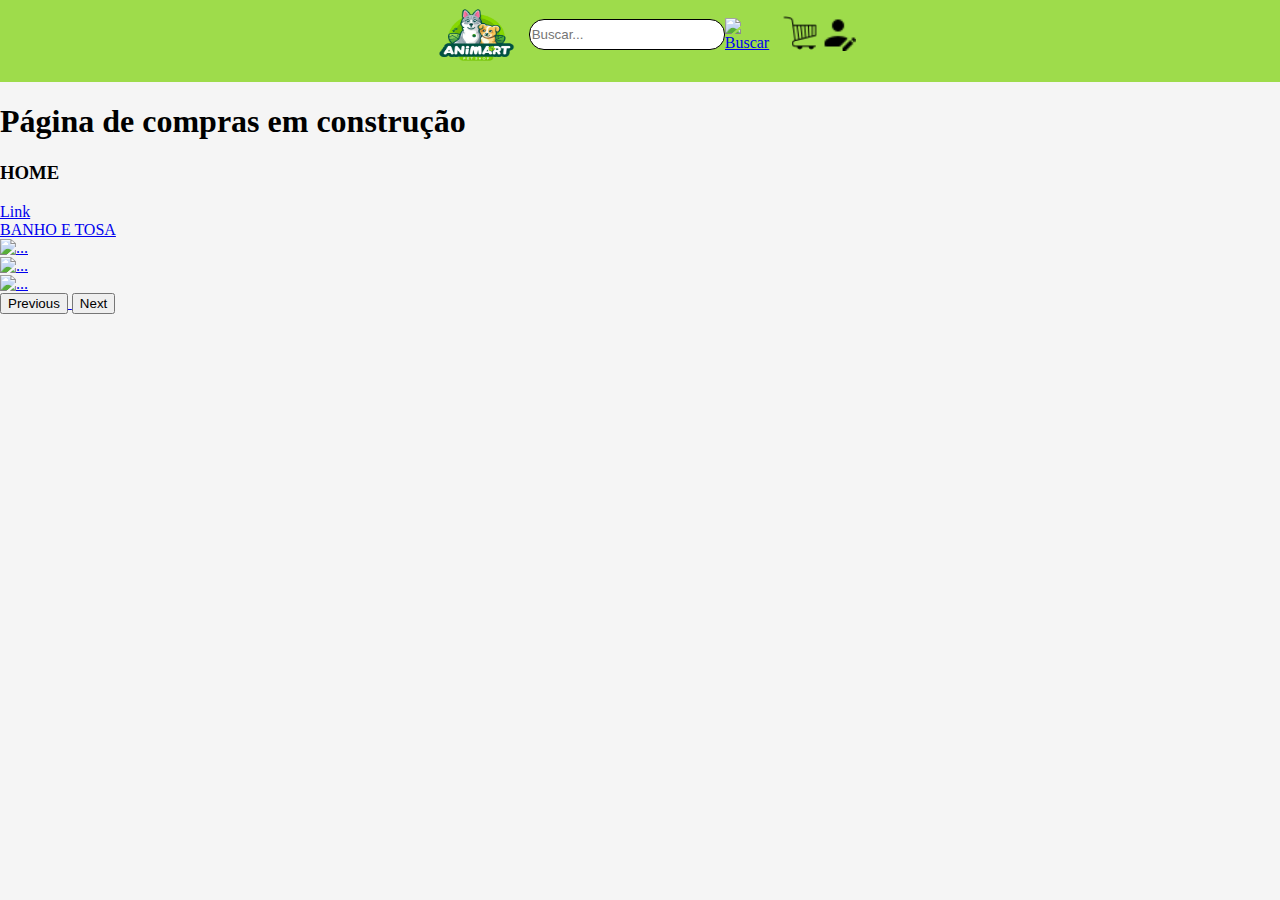
==== Projeto/BanhoTosa.html @ 5591736f "09/11/23" ====
<!DOCTYPE html>
<html lang="pt-br">

<head>
    <meta charset="UTF-8">
    <meta name="viewport" content="width=device-width, initial-scale=1.0">
    <title>AniMart - Sua Loja Online! -BANHO E TOSA- </HOME>
    </title>
    <link href="https://cdn.jsdelivr.net/npm/bootstrap@5.3.2/dist/css/bootstrap.min.css" rel="stylesheet" integrity="sha384-T3c6CoIi6uLrA9TneNEoa7RxnatzjcDSCmG1MXxSR1GAsXEV/Dwwykc2MPK8M2HN" crossorigin="anonymous">
    <link rel="stylesheet" href="style.css">
</head>

<body>

    <nav id="bar1">
        <div id="itensBar1">
        <a href=""><img id=logoBar src="img/logo.png" alt="logo"></a>
            <input id=areaBuscar type="text" id="txtBusca" placeholder="Buscar..." />
         <a href="buscar.html"><img id=IconLupa src="img/iconLupa.png" alt="Buscar"/></a>        
         <a href="buy.html"><img id="iconBuy" src="img/iconBuy.png" alt="buy"  usemap="#imageBuy-map" id="imgBuy"></a>        
         <a href="cadastro.htm"><img id="iconCadastro" src="img/IconCadastro.png" alt="Cadastro"></a> 
           
        </div>
    </nav>



    <div class="container">

      <h1>Página de compras em construção</h1>
      <H3>HOME</H3>

      
      <div class="botoes" >
        <a class="btn btn-primary" href="consultas.html" role="button">Link</a>
      
      

      
      <div class="botoes" >
        <a href="BanhoTosa.html" >BANHO E TOSA</button>
      </div>
      <div
      <br>

        <div id="carouselExample" class="carousel slide">
            <div class="carousel-inner">
              <div class="carousel-item active">
                <img src="..." class="d-block w-100" alt="...">
              </div>
              <div class="carousel-item">
                <img src="..." class="d-block w-100" alt="...">
              </div>
              <div class="carousel-item">
                <img src="..." class="d-block w-100" alt="...">
              </div>
            </div>
            <button class="carousel-control-prev" type="button" data-bs-target="#carouselExample" data-bs-slide="prev">
              <span class="carousel-control-prev-icon" aria-hidden="true"></span>
              <span class="visually-hidden">Previous</span>
            </button>
            <button class="carousel-control-next" type="button" data-bs-target="#carouselExample" data-bs-slide="next">
              <span class="carousel-control-next-icon" aria-hidden="true"></span>
              <span class="visually-hidden">Next</span>
            </button>
          </div>


          
    <nav id="bar2">
      <div class="menu">
          <a href="cachorro.html" class="linkmenu">CACHORRO </a>
          <a href="gato.html" class="linkmenu">GATOS</a>
          <a href="ave.html" class="linkmenu">AVE</a>
          <a href="peixe.html" class="linkmenu">PEIXE</a>
          <a href="outros.html" class="linkmenu">OUTROS ANIMAIS</a>
      </div>
  </nav>



    </div>


   

</body>

<script src="https://cdn.jsdelivr.net/npm/bootstrap@5.3.2/dist/js/bootstrap.bundle.min.js" integrity="sha384-C6RzsynM9kWDrMNeT87bh95OGNyZPhcTNXj1NW7RuBCsyN/o0jlpcV8Qyq46cDfL" crossorigin="anonymous"></script>
</html>
---- Projeto/style.css ----
body{
   background-color: whitesmoke;
   margin: 0px;
   padding: 0px;
}

#bar1{
    display: flex;
    justify-content:center;
    background-color: #9EDC4B;
    width: 100%;    
   margin-top: -08px;
   height: 10vh;
}

#itensBar1{
    margin-top: 20px;
    display: flex;
    align-items: center;  
    height: 5vh;    

}


#logoBar{ 
   
    padding-left: 5%;
    margin-top: 5px;
    height: 8vh;  
    width: 90px;

}
#areaBuscar{      
    margin-left: 3%;
        background-color:white;
        border:solid 1px;
        border-radius:15px;
        width:200px;
        height: 3vh;
      }  

#IconLupa{
    
 
    height: 5vh;
}

#iconBuy{    
  
    height: 4vh;
}

#iconCadastro{    
    margin-left: 5%;
   
    height: 4vh;;
}



#bar2{
    background-color: #9EDC4B;
    width: 100%;
    height: 05vh;          
    display: none;
}

.h1{
    margin-top: 90%;
}





#botao1{
  background-color: #9EDC4B;
  width: 25%;
  height: 40px;
  border-radius: 10%;
  border: none;
  font-family: Arial, Helvetica, sans-serif;
  font-size: 140%;
  }

  #botao2{
  background-color: #9EDC4B;
  width: 25%;
  height: 40px;
  border-radius: 10%;
  border: none;
  font-family: Arial, Helvetica, sans-serif;
  font-size: 140%;
  margin-left: 5%;
    }

    #contBotao{
        display: flex;       
        margin-top: 2%;
       
       
    }

    #colBotao{
        margin-left: 30%;       
        width: 100%;                  
    }

    #banner1{
       width: 100%;
        height: 300px;
    }

    
  #botao3{
    background-color: #9EDC4B;
    width: 100%;
    height: 80px;
    border-radius: 10%;
    border: none;
    font-family: Arial, Helvetica, sans-serif;
    font-size: 140%;
    margin-left: 5%;
      }

    .line{
        width: 100%;
        height: 2px;
        background-color: black;
    }

    #contBotao3{
        margin-top: 2%;
    }
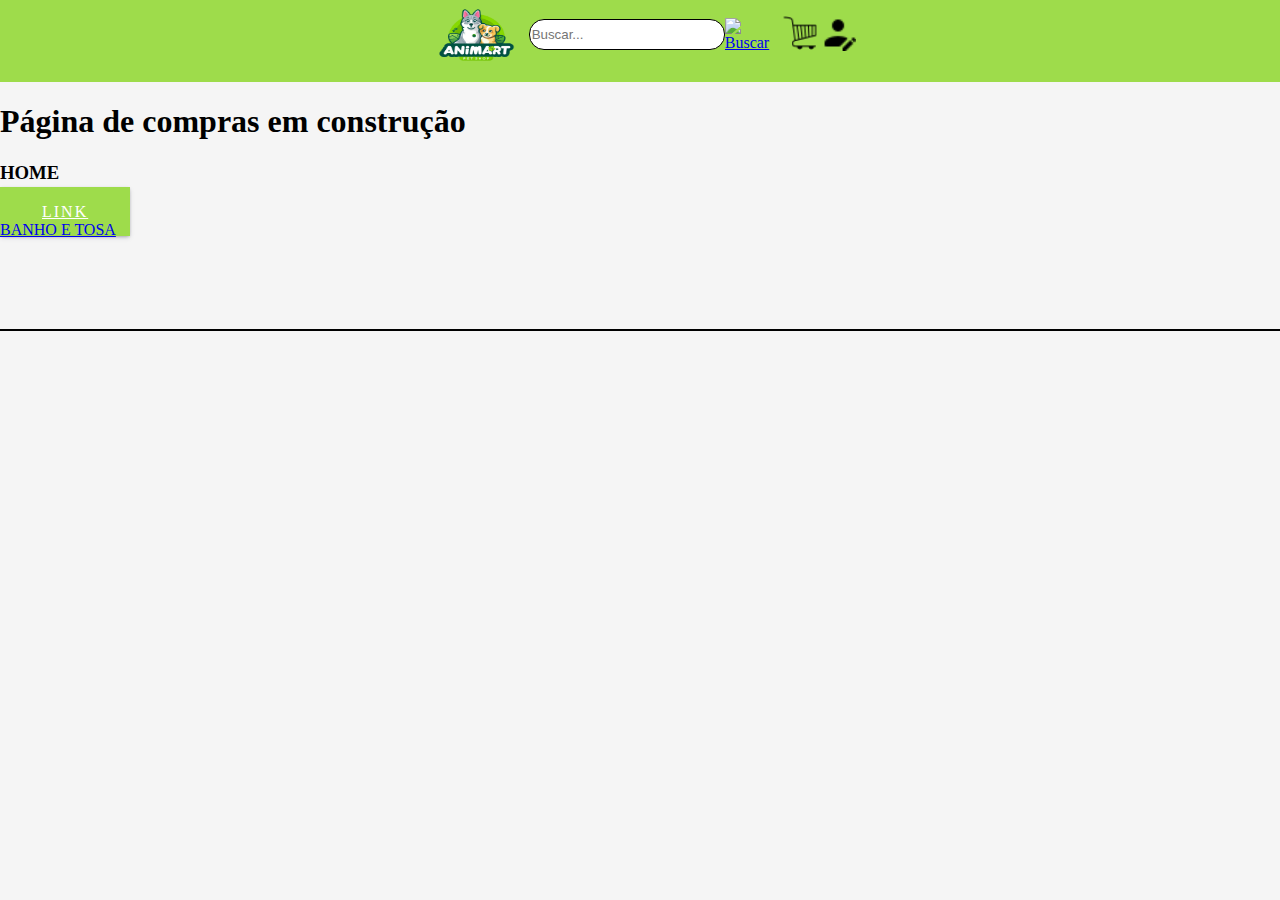
==== commit 40b437c1: "13/11/23" ====
--- a/Projeto/BanhoTosa.html
+++ b/Projeto/BanhoTosa.html
@@ -18,7 +18,7 @@
             <input id=areaBuscar type="text" id="txtBusca" placeholder="Buscar..." />
          <a href="buscar.html"><img id=IconLupa src="img/iconLupa.png" alt="Buscar"/></a>        
          <a href="buy.html"><img id="iconBuy" src="img/iconBuy.png" alt="buy"  usemap="#imageBuy-map" id="imgBuy"></a>        
-         <a href="cadastro.htm"><img id="iconCadastro" src="img/IconCadastro.png" alt="Cadastro"></a> 
+         <a href="cadastro.html"><img id="iconCadastro" src="img/IconCadastro.png" alt="Cadastro"></a> 
            
         </div>
     </nav>
@@ -39,47 +39,13 @@
       
       <div class="botoes" >
         <a href="BanhoTosa.html" >BANHO E TOSA</button>
-      </div>
-      <div
-      <br>
+      </div>         
+      
+    </div>
 
-        <div id="carouselExample" class="carousel slide">
-            <div class="carousel-inner">
-              <div class="carousel-item active">
-                <img src="..." class="d-block w-100" alt="...">
-              </div>
-              <div class="carousel-item">
-                <img src="..." class="d-block w-100" alt="...">
-              </div>
-              <div class="carousel-item">
-                <img src="..." class="d-block w-100" alt="...">
-              </div>
-            </div>
-            <button class="carousel-control-prev" type="button" data-bs-target="#carouselExample" data-bs-slide="prev">
-              <span class="carousel-control-prev-icon" aria-hidden="true"></span>
-              <span class="visually-hidden">Previous</span>
-            </button>
-            <button class="carousel-control-next" type="button" data-bs-target="#carouselExample" data-bs-slide="next">
-              <span class="carousel-control-next-icon" aria-hidden="true"></span>
-              <span class="visually-hidden">Next</span>
-            </button>
-          </div>
-
-
-          
-    <nav id="bar2">
-      <div class="menu">
-          <a href="cachorro.html" class="linkmenu">CACHORRO </a>
-          <a href="gato.html" class="linkmenu">GATOS</a>
-          <a href="ave.html" class="linkmenu">AVE</a>
-          <a href="peixe.html" class="linkmenu">PEIXE</a>
-          <a href="outros.html" class="linkmenu">OUTROS ANIMAIS</a>
-      </div>
-  </nav>
-
-
-
-    </div>
+    <br><br><br><br><br>
+    <div class="line"></div><br><br>
+  </div>
 
 
    
--- a/Projeto/style.css
+++ b/Projeto/style.css
@@ -1,71 +1,68 @@
-body{
-   background-color: whitesmoke;
-   margin: 0px;
-   padding: 0px;
-}
-
-#bar1{
-    display: flex;
-    justify-content:center;
-    background-color: #9EDC4B;
-    width: 100%;    
-   margin-top: -08px;
-   height: 10vh;
-}
-
-#itensBar1{
+body {
+    background-color: whitesmoke;
+    margin: 0px;
+    padding: 0px;
+}
+
+#bar1 {
+    display: flex;
+    justify-content: center;
+    background-color: #9EDC4B;
+    width: 100%;
+    margin-top: -08px;
+    height: 10vh;
+}
+
+#itensBar1 {
     margin-top: 20px;
     display: flex;
-    align-items: center;  
-    height: 5vh;    
-
-}
-
-
-#logoBar{ 
-   
+    align-items: center;
+    height: 5vh;
+
+}
+
+
+#logoBar {
+
     padding-left: 5%;
     margin-top: 5px;
-    height: 8vh;  
+    height: 8vh;
     width: 90px;
 
 }
-#areaBuscar{      
+
+#areaBuscar {
     margin-left: 3%;
-        background-color:white;
-        border:solid 1px;
-        border-radius:15px;
-        width:200px;
-        height: 3vh;
-      }  
-
-#IconLupa{
-    
- 
+    background-color: white;
+    border: solid 1px;
+    border-radius: 15px;
+    width: 200px;
+    height: 3vh;
+}
+
+#IconLupa {
+
+
     height: 5vh;
 }
 
-#iconBuy{    
-  
+#iconBuy {
+
     height: 4vh;
 }
 
-#iconCadastro{    
+#iconCadastro {
     margin-left: 5%;
-   
-    height: 4vh;;
-}
-
-
-
-#bar2{
-    background-color: #9EDC4B;
-    width: 100%;
-    height: 05vh;          
-    display: none;
-}
-
-.h1{
+
+    height: 4vh;
+    ;
+}
+
+
+
+
+
+.h1 {
     margin-top: 90%;
 }
 
@@ -73,46 +70,46 @@
 
 
 
-#botao1{
-  background-color: #9EDC4B;
-  width: 25%;
-  height: 40px;
-  border-radius: 10%;
-  border: none;
-  font-family: Arial, Helvetica, sans-serif;
-  font-size: 140%;
-  }
-
-  #botao2{
-  background-color: #9EDC4B;
-  width: 25%;
-  height: 40px;
-  border-radius: 10%;
-  border: none;
-  font-family: Arial, Helvetica, sans-serif;
-  font-size: 140%;
-  margin-left: 5%;
-    }
-
-    #contBotao{
-        display: flex;       
-        margin-top: 2%;
-       
-       
-    }
-
-    #colBotao{
-        margin-left: 30%;       
-        width: 100%;                  
-    }
-
-    #banner1{
-       width: 100%;
-        height: 300px;
-    }
-
-    
-  #botao3{
+#botao1 {
+    background-color: #9EDC4B;
+    width: 25%;
+    height: 40px;
+    border-radius: 10%;
+    border: none;
+    font-family: Arial, Helvetica, sans-serif;
+    font-size: 140%;
+}
+
+#botao2 {
+    background-color: #9EDC4B;
+    width: 25%;
+    height: 40px;
+    border-radius: 10%;
+    border: none;
+    font-family: Arial, Helvetica, sans-serif;
+    font-size: 140%;
+    margin-left: 5%;
+}
+
+#contBotao {
+    display: flex;
+    margin-top: 2%;
+
+
+}
+
+#colBotao {
+    margin-left: 30%;
+    width: 100%;
+}
+
+#banner1 {
+    width: 100%;
+    height: 300px;
+}
+
+
+#botao3 {
     background-color: #9EDC4B;
     width: 100%;
     height: 80px;
@@ -121,20 +118,269 @@
     font-family: Arial, Helvetica, sans-serif;
     font-size: 140%;
     margin-left: 5%;
-      }
-
-    .line{
-        width: 100%;
-        height: 2px;
-        background-color: black;
-    }
-
-    #contBotao3{
-        margin-top: 2%;
-    }
-
-
- 
-
-
-
+}
+
+.line {
+    width: 100%;
+    height: 2px;
+    background-color: black;
+}
+
+#contBotao3 {
+    margin-top: 2%;
+}
+
+.card {
+    margin-left: 15%;
+    display: inline-block;
+}
+
+
+/** css  botões "Nossos serviços **/
+.btn {
+    background-color: #9EDC4B;
+    padding: 14px 40px;
+    color: #fff;
+    text-transform: uppercase;
+    letter-spacing: 2px;
+    cursor: pointer;
+    border: 2px dashed #9EDC4B;
+    box-shadow: rgba(50, 50, 93, 0.25) 0px 2px 5px -1px, rgba(0, 0, 0, 0.3) 0px 1px 3px -1px;
+    transition: .4s;
+    width: 100%;
+}
+
+.btn span:last-child {
+    display: none;
+}
+
+.btn:hover {
+    transition: .4s;
+    border: 2px dashed #9EDC4B;
+    background-color: #fff;
+    color: #9EDC4B;
+}
+
+.btn:active {
+    background-color: #9EDC4B;
+}
+footer{
+    background-color: #9EDC4B;
+    width: 100%;
+    height: 40vh;
+    text-align: center;
+    align-items: center;
+}
+
+footer #imgF{
+    height: 250px;    
+}
+
+
+
+/** ----------------------------------------------------------------------------------------**/
+/** css cadastro e login **/
+.wrapper {
+    --input-focus: #9EDC4B;
+    --font-color: #323232;
+    --font-color-sub: #323232;
+    --bg-color: #fff;
+    --bg-color-alt: #9EDC4B;
+    --main-color: #323232;
+
+       display: flex; 
+       flex-direction: column; 
+       align-items: center; 
+       margin-top: 20%;
+      
+  }
+  /* switch card */
+  .switch {
+    transform: translateY(-200px);
+    position: relative;
+    display: flex;
+    flex-direction: column;
+    justify-content: center;
+    align-items: center;
+    gap: 30px;
+    width: 50px;
+    height: 20px;
+  }
+  
+  .card-side::before {
+    position: absolute;
+    content: 'Log in';
+    left: -70px;
+    top: 0;
+    width: 100px;
+    text-decoration: underline;
+    color: var(--font-color);
+    font-weight: 600;
+  }
+  
+  .card-side::after {
+    position: absolute;
+    content: 'Sign up';
+    left: 70px;
+    top: 0;
+    width: 100px;
+    text-decoration: none;
+    color: var(--font-color);
+    font-weight: 600;
+  }
+  
+  .toggle {
+    opacity: 0;
+    width: 0;
+    height: 0;
+  }
+  
+  .slider {
+    box-sizing: border-box;
+    border-radius: 5px;
+    border: 2px solid var(--main-color);
+    box-shadow: 4px 4px var(--main-color);
+    position: absolute;
+    cursor: pointer;
+    top: 0;
+    left: 0;
+    right: 0;
+    bottom: 0;
+    background-color: var(--bg-colorcolor);
+    transition: 0.3s;
+  }
+  
+  .slider:before {
+    box-sizing: border-box;
+    position: absolute;
+    content: "";
+    height: 20px;
+    width: 20px;
+    border: 2px solid var(--main-color);
+    border-radius: 5px;
+    left: -2px;
+    bottom: 2px;
+    background-color: var(--bg-color);
+    box-shadow: 0 3px 0 var(--main-color);
+    transition: 0.3s;
+  }
+  
+  .toggle:checked + .slider {
+    background-color: var(--input-focus);
+  }
+  
+  .toggle:checked + .slider:before {
+    transform: translateX(30px);
+  }
+  
+  .toggle:checked ~ .card-side:before {
+    text-decoration: none;
+  }
+  
+  .toggle:checked ~ .card-side:after {
+    text-decoration: underline;
+  }
+  
+  /* css card */ 
+  
+  .flip-card__inner {
+    width: 300px;
+    height: 350px;
+    position: relative;
+    background-color: transparent;
+    perspective: 1000px;
+      /* width: 100%;
+      height: 100%; */
+    text-align: center;
+    transition: transform 0.8s;
+    transform-style: preserve-3d;
+  }
+  
+  .toggle:checked ~ .flip-card__inner {
+    transform: rotateY(180deg);
+  }
+  
+  .toggle:checked ~ .flip-card__front {
+    box-shadow: none;
+  }
+  
+  
+  .flip-card__front, .flip-card__back {
+    padding: 20px;
+    position: absolute;
+    display: flex;
+    flex-direction: column;
+    justify-content: center;
+    -webkit-backface-visibility: hidden;
+    backface-visibility: hidden;
+    background: #9EDC4B; /** Back Ground do card **/
+    gap: 20px;
+    border-radius: 5px;
+    border: 2px solid var(--main-color);
+    box-shadow: 4px 4px var(--main-color);
+    
+    
+  }
+  
+  .flip-card__back {
+    width: 100%;
+    transform: rotateY(180deg);
+  }
+  
+  .flip-card__form {
+    display: flex;
+    flex-direction: column;
+    align-items: center;
+    gap: 20px;
+  }
+  
+  .title {
+    margin: 20px 0 20px 0;
+    font-size: 25px;
+    font-weight: 900;
+    text-align: center;
+    color: var(--main-color);
+  }
+  
+  .flip-card__input {
+    width: 250px;
+    height: 40px;
+    border-radius: 5px;
+    border: 2px solid var(--main-color);
+    background-color: var(--bg-color);
+    box-shadow: 4px 4px var(--main-color);
+    font-size: 15px;
+    font-weight: 600;
+    color: var(--font-color);
+    padding: 5px 10px;
+    outline: none;
+  }
+  
+  .flip-card__input::placeholder {
+    color: var(--font-color-sub);
+    opacity: 0.8;
+  }
+  
+  .flip-card__input:focus {
+    border: 2px solid var(--input-focus);
+  }
+  
+  .flip-card__btn:active, .button-confirm:active {
+    box-shadow: 0px 0px var(--main-color);
+    transform: translate(3px, 3px);
+  }
+  
+  .flip-card__btn {
+    margin: 20px 0 20px 0;
+    width: 120px;
+    height: 40px;
+    border-radius: 5px;
+    border: 2px solid var(--main-color);
+    background-color: var(--bg-color);
+    box-shadow: 4px 4px var(--main-color);
+    font-size: 17px;
+    font-weight: 600;
+    color: var(--font-color);
+    cursor: pointer;
+  } 
+
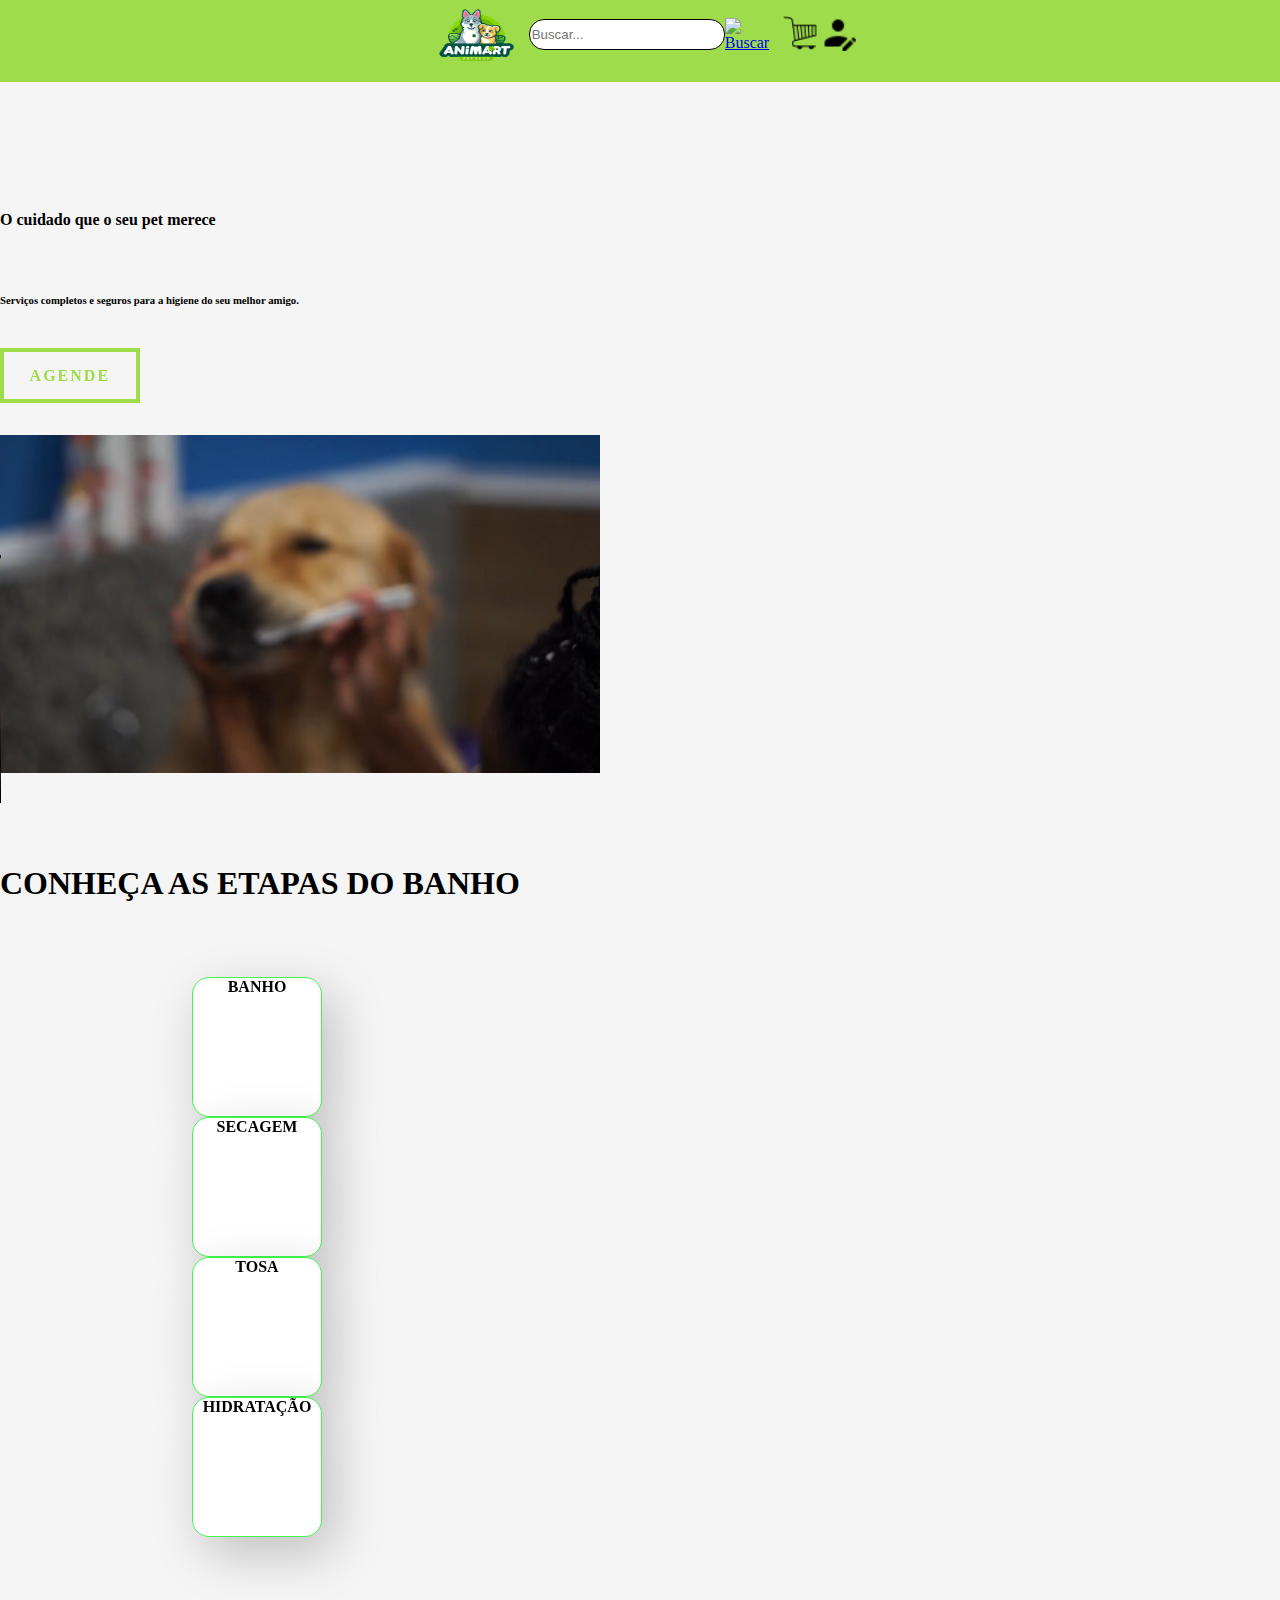
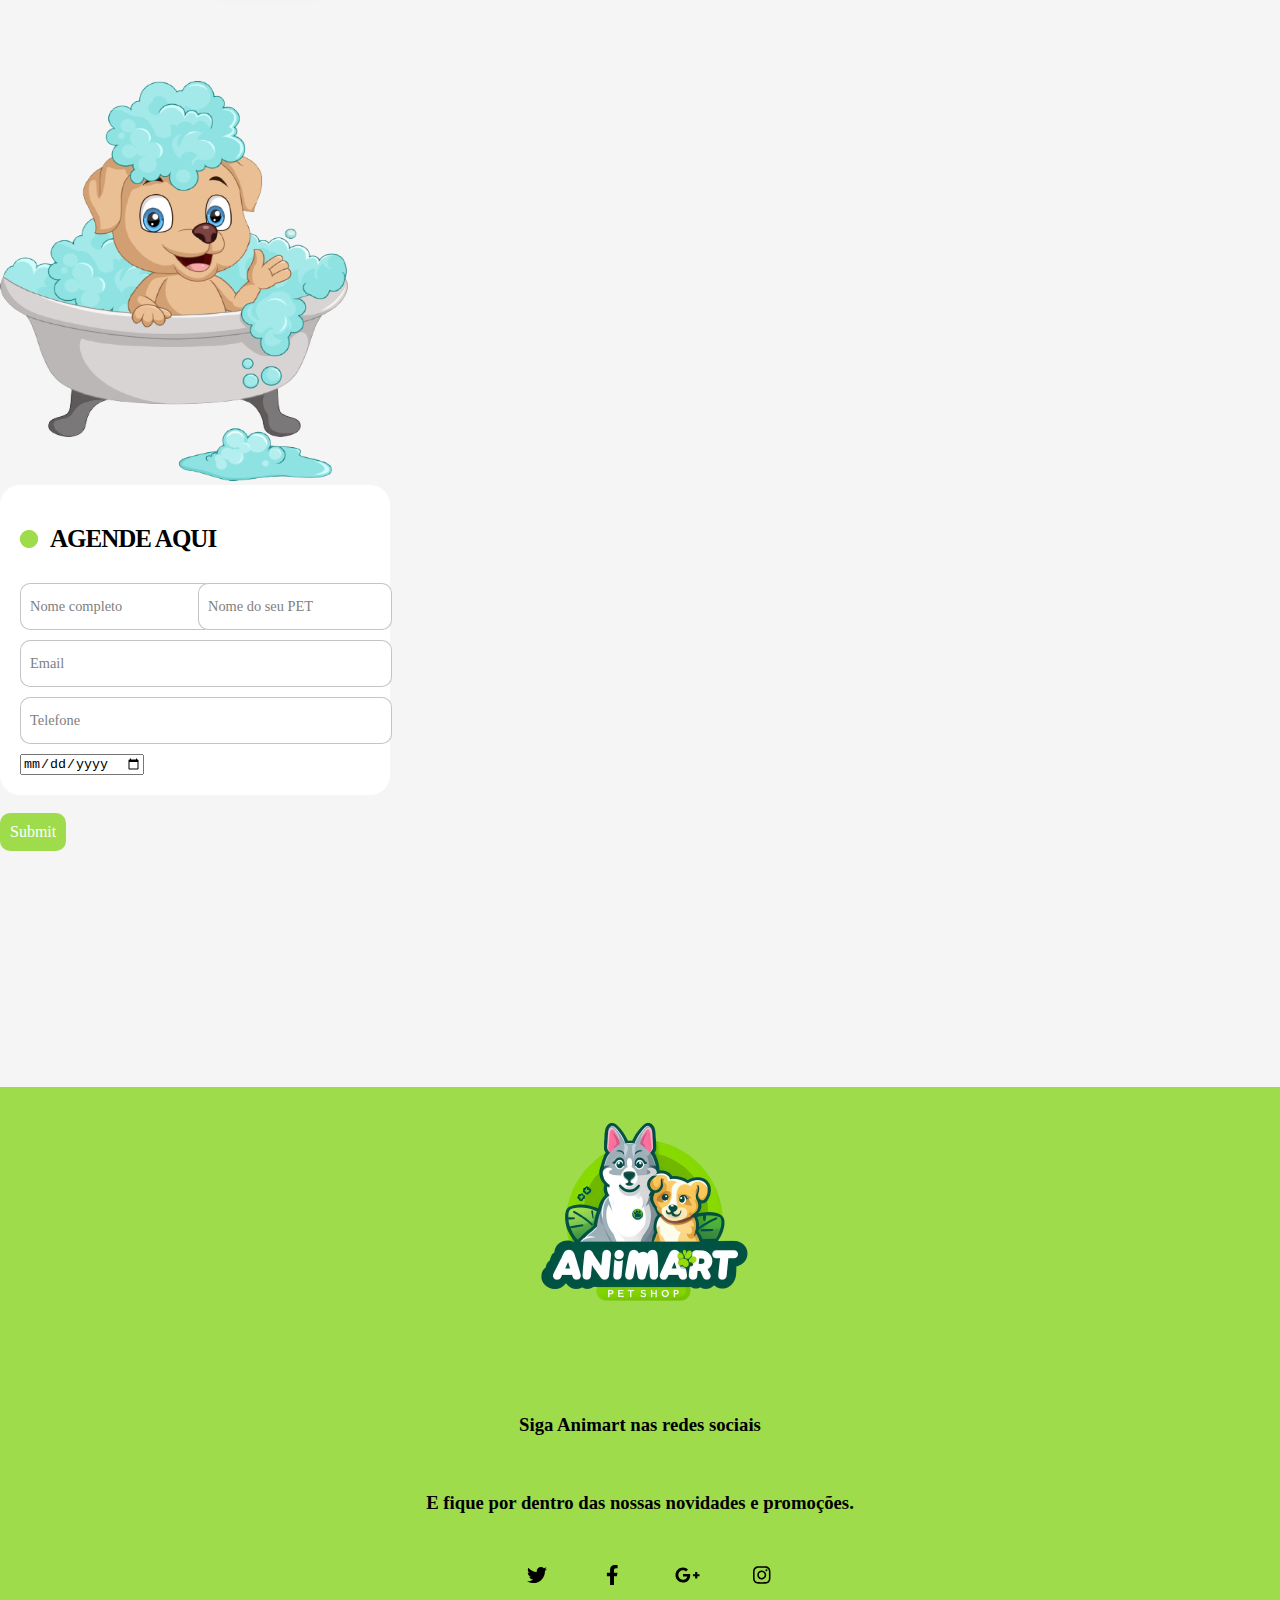
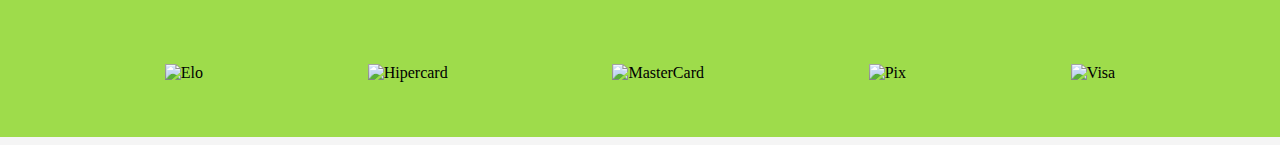
==== commit 4e031495: "05/12/23" ====
--- a/Projeto/BanhoTosa.html
+++ b/Projeto/BanhoTosa.html
@@ -2,55 +2,191 @@
 <html lang="pt-br">
 
 <head>
-    <meta charset="UTF-8">
-    <meta name="viewport" content="width=device-width, initial-scale=1.0">
-    <title>AniMart - Sua Loja Online! -BANHO E TOSA- </HOME>
-    </title>
-    <link href="https://cdn.jsdelivr.net/npm/bootstrap@5.3.2/dist/css/bootstrap.min.css" rel="stylesheet" integrity="sha384-T3c6CoIi6uLrA9TneNEoa7RxnatzjcDSCmG1MXxSR1GAsXEV/Dwwykc2MPK8M2HN" crossorigin="anonymous">
-    <link rel="stylesheet" href="style.css">
+  <meta charset="UTF-8">
+  <meta name="viewport" content="width=device-width, initial-scale=1.0">
+  <title>AniMart - Sua Loja Online! -BANHO E TOSA- </HOME>
+  </title>
+  <link href="https://cdn.jsdelivr.net/npm/bootstrap@5.3.2/dist/css/bootstrap.min.css" rel="stylesheet"
+    integrity="sha384-T3c6CoIi6uLrA9TneNEoa7RxnatzjcDSCmG1MXxSR1GAsXEV/Dwwykc2MPK8M2HN" crossorigin="anonymous">
+  <link rel="stylesheet" href="styleBanho.css">
+  <link rel="stylesheet" href="style.css">
 </head>
 
 <body>
 
-    <nav id="bar1">
-        <div id="itensBar1">
-        <a href=""><img id=logoBar src="img/logo.png" alt="logo"></a>
-            <input id=areaBuscar type="text" id="txtBusca" placeholder="Buscar..." />
-         <a href="buscar.html"><img id=IconLupa src="img/iconLupa.png" alt="Buscar"/></a>        
-         <a href="buy.html"><img id="iconBuy" src="img/iconBuy.png" alt="buy"  usemap="#imageBuy-map" id="imgBuy"></a>        
-         <a href="cadastro.html"><img id="iconCadastro" src="img/IconCadastro.png" alt="Cadastro"></a> 
-           
+  <nav id="bar1">
+    <div id="itensBar1">
+      <a href=""><img id="logoBar" src="img/logo.png" alt="logo" /></a>
+      <input id="areaBuscar" type="text" id="txtBusca" placeholder="Buscar..." />
+      <a href="buscar.html"><img id="IconLupa" src="img/iconLupa.png" alt="Buscar" /></a>
+      <a href="buy.html"><img id="iconBuy" src="img/iconBuy.png" alt="buy" usemap="#imageBuy-map" id="imgBuy" /></a>
+      <a href="cadastro.html"><img id="iconCadastro" src="img/IconCadastro.png" alt="Cadastro" /></a>
+    </div>
+  </nav>
+
+
+  <br><br><br><br><br>
+  <div class="container">
+    <div class="row">
+      <div class="col-4">
+        <img src="img/Petz _ Banho e Tosa.html" alt="">
+        <br>
+        <h4>O cuidado que o seu pet merece</h4><br>
+        <h6>Serviços completos e seguros para a higiene do seu melhor amigo.</h6>
+        <br>
+        <button class="c-button c-button--gooey"> AGENDE
+          <div class="c-button__blobs">
+            <div></div>
+            <div></div>
+            <div></div>
+          </div>
+        </button>
+        <svg xmlns="http://www.w3.org/2000/svg" version="1.1" style="display: block; height: 0; width: 0;">
+          <defs>
+            <filter id="goo">
+              <feGaussianBlur in="SourceGraphic" stdDeviation="10" result="blur"></feGaussianBlur>
+              <feColorMatrix in="blur" mode="matrix" values="1 0 0 0 0  0 1 0 0 0  0 0 1 0 0  0 0 0 18 -7" result="goo">
+              </feColorMatrix>
+              <feBlend in="SourceGraphic" in2="goo"></feBlend>
+            </filter>
+          </defs>
+        </svg>
+      </div>
+      <div class="col-2"></div>
+
+      <div class="col-4">
+        <video autoplay loop width="600" height="400" controls>
+          <source
+            src="video/Vídeo onde mostra o cachorro da raça labrador utilizando o serviço banho e tosa da petz.mp4"
+            type="video/mp4">
+        </video>
+      </div>
+    </div>
+    <br><br>
+
+    <h1>CONHEÇA AS ETAPAS DO BANHO</h1>
+
+    <br><br><br>
+    <div class="row">
+      <div class="col-3">
+        <div class="card">
+          BANHO
         </div>
-    </nav>
+      </div>
+      <div class="col-3">
+        <div class="card">
+          SECAGEM
+        </div>
+      </div>
+      <div class="col-3">
+        <div class="card">
+          TOSA
+        </div>
+      </div>
+      <div class="col-3">
+        <div class="card">
+          HIDRATAÇÃO
+        </div>
+      </div>
+    </div>
+  </div>
+  <br><br><br><br><br><br><br><br>
+
+
+  <div class="container">
+    <div class="row">
+      <div class="col-4"><img
+          src="img/9780759-bonito-cachorro-desenho-tomando-banho-gratis-vetor-PhotoRoom.png-PhotoRoom-removebg-preview.png"
+          alt="" width="350" height="400"></div>
+
+      <div class="col-4"></div>
+      <div class="col-4">
+        <form class="form">
+          <p class="title">AGENDE AQUI </p>
+
+          <div class="flex">
+            <label>
+              <input required="" placeholder="" type="text" class="input">
+              <span>Nome completo</span>
+            </label>
+
+            <label>
+              <input required="" placeholder="" type="text" class="input">
+              <span>Nome do seu PET</span>
+            </label>
+          </div>
+
+          <label>
+            <input required="" placeholder="" type="email" class="input">
+            <span>Email</span>
+          </label>
+
+          <label>
+            <input required="" placeholder="" type="password" class="input">
+            <span>Telefone</span>
+          </label>
+          <div class="flex flex-col items-center justify-center h-screen">
+            <div class="w-full max-w-md bg-white rounded-lg shadow-md p-6">
+              <form class="flex flex-col">
+
+                <input class="bg-gray-100 text-gray-900 border-0 rounded-md p-2" id="age" type="date">
+
+              </form>
+            </div>
+          </div>
+          <br>
+          <button class="submit">Submit</button>
+
+        </form>
+      </div>
+    </div>
+  </div>
+  <br><br><br><br><br><br>
+  <footer>
+    <div class="img"><img src="img/logo.png" id="imgF" alt="Logo" /></div>
+    <br /><br /><br />
+    <div class="global">
+      <h3>Siga Animart nas redes sociais</h3>
+      <br />
+      <h3>E fique por dentro das nossas novidades e promoções.</h3>
+      <br />
+      <div class="socials-container" id="midias">
+        <a href="#" class="social twitter">
+          <svg height="1em" viewBox="0 0 512 512">
+            <path
+              d="M459.37 151.716c.325 4.548.325 9.097.325 13.645 0 138.72-105.583 298.558-298.558 298.558-59.452 0-114.68-17.219-161.137-47.106 8.447.974 16.568 1.299 25.34 1.299 49.055 0 94.213-16.568 130.274-44.832-46.132-.975-84.792-31.188-98.112-72.772 6.498.974 12.995 1.624 19.818 1.624 9.421 0 18.843-1.3 27.614-3.573-48.081-9.747-84.143-51.98-84.143-102.985v-1.299c13.969 7.797 30.214 12.67 47.431 13.319-28.264-18.843-46.781-51.005-46.781-87.391 0-19.492 5.197-37.36 14.294-52.954 51.655 63.675 129.3 105.258 216.365 109.807-1.624-7.797-2.599-15.918-2.599-24.04 0-57.828 46.782-104.934 104.934-104.934 30.213 0 57.502 12.67 76.67 33.137 23.715-4.548 46.456-13.32 66.599-25.34-7.798 24.366-24.366 44.833-46.132 57.827 21.117-2.273 41.584-8.122 60.426-16.243-14.292 20.791-32.161 39.308-52.628 54.253z">
+            </path>
+          </svg></a>
+        <a href="#" class="social facebook"><svg height="1em" viewBox="0 0 320 512">
+            <path
+              d="M279.14 288l14.22-92.66h-88.91v-60.13c0-25.35 12.42-50.06 52.24-50.06h40.42V6.26S260.43 0 225.36 0c-73.22 0-121.08 44.38-121.08 124.72v70.62H22.89V288h81.39v224h100.17V288z">
+            </path>
+          </svg></a>
+        <a href="#" class="social google-plus">
+          <svg height="1em" viewBox="0 0 640 512">
+            <path
+              d="M386.061 228.496c1.834 9.692 3.143 19.384 3.143 31.956C389.204 370.205 315.599 448 204.8 448c-106.084 0-192-85.915-192-192s85.916-192 192-192c51.864 0 95.083 18.859 128.611 50.292l-52.126 50.03c-14.145-13.621-39.028-29.599-76.485-29.599-65.484 0-118.92 54.221-118.92 121.277 0 67.056 53.436 121.277 118.92 121.277 75.961 0 104.513-54.745 108.965-82.773H204.8v-66.009h181.261zm185.406 6.437V179.2h-56.001v55.733h-55.733v56.001h55.733v55.733h56.001v-55.733H627.2v-56.001h-55.733z">
+            </path>
+          </svg></a>
+        <a href="#" class="social instagram"><svg height="1em" viewBox="0 0 448 512">
+            <path
+              d="M224.1 141c-63.6 0-114.9 51.3-114.9 114.9s51.3 114.9 114.9 114.9S339 319.5 339 255.9 287.7 141 224.1 141zm0 189.6c-41.1 0-74.7-33.5-74.7-74.7s33.5-74.7 74.7-74.7 74.7 33.5 74.7 74.7-33.6 74.7-74.7 74.7zm146.4-194.3c0 14.9-12 26.8-26.8 26.8-14.9 0-26.8-12-26.8-26.8s12-26.8 26.8-26.8 26.8 12 26.8 26.8zm76.1 27.2c-1.7-35.9-9.9-67.7-36.2-93.9-26.2-26.2-58-34.4-93.9-36.2-37-2.1-147.9-2.1-184.9 0-35.8 1.7-67.6 9.9-93.9 36.1s-34.4 58-36.2 93.9c-2.1 37-2.1 147.9 0 184.9 1.7 35.9 9.9 67.7 36.2 93.9s58 34.4 93.9 36.2c37 2.1 147.9 2.1 184.9 0 35.9-1.7 67.7-9.9 93.9-36.2 26.2-26.2 34.4-58 36.2-93.9 2.1-37 2.1-147.8 0-184.8zM398.8 388c-7.8 19.6-22.9 34.7-42.6 42.6-29.5 11.7-99.5 9-132.1 9s-102.7 2.6-132.1-9c-19.6-7.8-34.7-22.9-42.6-42.6-11.7-29.5-9-99.5-9-132.1s-2.6-102.7 9-132.1c7.8-19.6 22.9-34.7 42.6-42.6 29.5-11.7 99.5-9 132.1-9s102.7-2.6 132.1 9c19.6 7.8 34.7 22.9 42.6 42.6 11.7 29.5 9 99.5 9 132.1s2.7 102.7-9 132.1z">
+            </path>
+          </svg></a>
+      </div>
+    </div <div class="container">
+    <div class="Pagamentos">
+      <img src="img/elo.png" alt="Elo" />
+      <img src="img/Hipercard.png" alt="Hipercard" />
+      <img src="img/mastercard.png" alt="MasterCard" />
+      <img src="img/pix.png" alt="Pix" />
+      <img src="img/Visa.png" alt="Visa" />
+    </div>
+    </div>
+  </footer>
 
 
 
-    <div class="container">
-
-      <h1>Página de compras em construção</h1>
-      <H3>HOME</H3>
-
-      
-      <div class="botoes" >
-        <a class="btn btn-primary" href="consultas.html" role="button">Link</a>
-      
-      
-
-      
-      <div class="botoes" >
-        <a href="BanhoTosa.html" >BANHO E TOSA</button>
-      </div>         
-      
-    </div>
-
-    <br><br><br><br><br>
-    <div class="line"></div><br><br>
-  </div>
-
-
-   
-
 </body>
 
-<script src="https://cdn.jsdelivr.net/npm/bootstrap@5.3.2/dist/js/bootstrap.bundle.min.js" integrity="sha384-C6RzsynM9kWDrMNeT87bh95OGNyZPhcTNXj1NW7RuBCsyN/o0jlpcV8Qyq46cDfL" crossorigin="anonymous"></script>
 </html>--- a/Projeto/styleBanho.css
+++ b/Projeto/styleBanho.css
@@ -0,0 +1,617 @@
+body {
+    background-color: whitesmoke;
+    margin: 0px;
+    padding: 0px;
+}
+
+#bar1 {
+    display: flex;
+    justify-content: center;
+    background-color: #9EDC4B;
+    width: 100%;
+    margin-top: -08px;
+    height: 10vh;
+}
+
+#itensBar1 {
+    margin-top: 20px;
+    display: flex;
+    align-items: center;
+    height: 5vh;
+
+}
+
+
+#logoBar {
+
+    padding-left: 5%;
+    margin-top: 5px;
+    height: 8vh;
+    width: 90px;
+
+}
+
+#areaBuscar {
+    margin-left: 3%;
+    background-color: white;
+    border: solid 1px;
+    border-radius: 15px;
+    width: 200px;
+    height: 3vh;
+}
+
+#IconLupa {
+
+
+    height: 5vh;
+}
+
+#iconBuy {
+
+    height: 4vh;
+}
+
+#iconCadastro {
+    margin-left: 5%;
+
+    height: 4vh;
+    ;
+}
+
+
+
+
+
+.h1 {
+    margin-top: 90%;
+}
+
+
+
+
+
+#botao1 {
+    background-color: #9EDC4B;
+    width: 25%;
+    height: 40px;
+    border-radius: 10%;
+    border: none;
+    font-family: Arial, Helvetica, sans-serif;
+    font-size: 140%;
+}
+
+#botao2 {
+    background-color: #9EDC4B;
+    width: 25%;
+    height: 40px;
+    border-radius: 10%;
+    border: none;
+    font-family: Arial, Helvetica, sans-serif;
+    font-size: 140%;
+    margin-left: 5%;
+}
+
+#contBotao {
+    display: flex;
+    margin-top: 2%;
+
+
+}
+
+#colBotao {
+    margin-left: 30%;
+    width: 100%;
+}
+
+#banner1 {
+    width: 100%;
+    height: 300px;
+}
+
+
+#botao3 {
+    background-color: #9EDC4B;
+    width: 100%;
+    height: 80px;
+    border-radius: 10%;
+    border: none;
+    font-family: Arial, Helvetica, sans-serif;
+    font-size: 140%;
+    margin-left: 5%;
+}
+
+.line {
+    width: 100%;
+    height: 2px;
+    background-color: black;
+}
+
+#contBotao3 {
+    margin-top: 2%;
+}
+
+.card {
+    margin-left: 15%;
+    display: inline-block;
+}
+
+
+/** css  botões "Nossos serviços **/
+.btn {
+    background-color: #9EDC4B;
+    padding: 14px 40px;
+    color: #fff;
+    text-transform: uppercase;
+    letter-spacing: 2px;
+    cursor: pointer;
+    border: 2px dashed #9EDC4B;
+    box-shadow: rgba(50, 50, 93, 0.25) 0px 2px 5px -1px, rgba(0, 0, 0, 0.3) 0px 1px 3px -1px;
+    transition: .4s;
+    width: 100%;
+}
+
+.btn span:last-child {
+    display: none;
+}
+
+.btn:hover {
+    transition: .4s;
+    border: 2px dashed #9EDC4B;
+    background-color: #fff;
+    color: #9EDC4B;
+}
+
+.btn:active {
+    background-color: #9EDC4B;
+}
+footer{
+    background-color: #9EDC4B;
+    width: 100%;
+    height: 40vh;
+    text-align: center;
+    align-items: center;
+}
+
+footer #imgF{
+    height: 250px;    
+}
+
+
+
+/** ----------------------------------------------------------------------------------------**/
+/** css cadastro e login **/
+.wrapper {
+    --input-focus: #9EDC4B;
+    --font-color: #323232;
+    --font-color-sub: #323232;
+    --bg-color: #fff;
+    --bg-color-alt: #9EDC4B;
+    --main-color: #323232;
+
+       display: flex; 
+       flex-direction: column; 
+       align-items: center; 
+       margin-top: 20%;
+      
+  }
+  /* switch card */
+  .switch {
+    transform: translateY(-200px);
+    position: relative;
+    display: flex;
+    flex-direction: column;
+    justify-content: center;
+    align-items: center;
+    gap: 30px;
+    width: 50px;
+    height: 20px;
+  }
+  
+  .card-side::before {
+    position: absolute;
+    content: 'Log in';
+    left: -70px;
+    top: 0;
+    width: 100px;
+    text-decoration: underline;
+    color: var(--font-color);
+    font-weight: 600;
+  }
+  
+  .card-side::after {
+    position: absolute;
+    content: 'Sign up';
+    left: 70px;
+    top: 0;
+    width: 100px;
+    text-decoration: none;
+    color: var(--font-color);
+    font-weight: 600;
+  }
+  
+  .toggle {
+    opacity: 0;
+    width: 0;
+    height: 0;
+  }
+  
+  .slider {
+    box-sizing: border-box;
+    border-radius: 5px;
+    border: 2px solid var(--main-color);
+    box-shadow: 4px 4px var(--main-color);
+    position: absolute;
+    cursor: pointer;
+    top: 0;
+    left: 0;
+    right: 0;
+    bottom: 0;
+    background-color: var(--bg-colorcolor);
+    transition: 0.3s;
+  }
+  
+  .slider:before {
+    box-sizing: border-box;
+    position: absolute;
+    content: "";
+    height: 20px;
+    width: 20px;
+    border: 2px solid var(--main-color);
+    border-radius: 5px;
+    left: -2px;
+    bottom: 2px;
+    background-color: var(--bg-color);
+    box-shadow: 0 3px 0 var(--main-color);
+    transition: 0.3s;
+  }
+  
+  .toggle:checked + .slider {
+    background-color: var(--input-focus);
+  }
+  
+  .toggle:checked + .slider:before {
+    transform: translateX(30px);
+  }
+  
+  .toggle:checked ~ .card-side:before {
+    text-decoration: none;
+  }
+  
+  .toggle:checked ~ .card-side:after {
+    text-decoration: underline;
+  }
+  
+  /* css card */ 
+  
+  .flip-card__inner {
+    width: 300px;
+    height: 350px;
+    position: relative;
+    background-color: transparent;
+    perspective: 1000px;
+      /* width: 100%;
+      height: 100%; */
+    text-align: center;
+    transition: transform 0.8s;
+    transform-style: preserve-3d;
+  }
+  
+  .toggle:checked ~ .flip-card__inner {
+    transform: rotateY(180deg);
+  }
+  
+  .toggle:checked ~ .flip-card__front {
+    box-shadow: none;
+  }
+  
+  
+  .flip-card__front, .flip-card__back {
+    padding: 20px;
+    position: absolute;
+    display: flex;
+    flex-direction: column;
+    justify-content: center;
+    -webkit-backface-visibility: hidden;
+    backface-visibility: hidden;
+    background: #9EDC4B; /** Back Ground do card **/
+    gap: 20px;
+    border-radius: 5px;
+    border: 2px solid var(--main-color);
+    box-shadow: 4px 4px var(--main-color);
+    
+    
+  }
+  
+  .flip-card__back {
+    width: 100%;
+    transform: rotateY(180deg);
+  }
+  
+  .flip-card__form {
+    display: flex;
+    flex-direction: column;
+    align-items: center;
+    gap: 20px;
+  }
+  
+  .title {
+    margin: 20px 0 20px 0;
+    font-size: 25px;
+    font-weight: 900;
+    text-align: center;
+    color: var(--main-color);
+  }
+  
+  .flip-card__input {
+    width: 250px;
+    height: 40px;
+    border-radius: 5px;
+    border: 2px solid var(--main-color);
+    background-color: var(--bg-color);
+    box-shadow: 4px 4px var(--main-color);
+    font-size: 15px;
+    font-weight: 600;
+    color: var(--font-color);
+    padding: 5px 10px;
+    outline: none;
+  }
+  
+  .flip-card__input::placeholder {
+    color: var(--font-color-sub);
+    opacity: 0.8;
+  }
+  
+  .flip-card__input:focus {
+    border: 2px solid var(--input-focus);
+  }
+  
+  .flip-card__btn:active, .button-confirm:active {
+    box-shadow: 0px 0px var(--main-color);
+    transform: translate(3px, 3px);
+  }
+  
+  .flip-card__btn {
+    margin: 20px 0 20px 0;
+    width: 120px;
+    height: 40px;
+    border-radius: 5px;
+    border: 2px solid var(--main-color);
+    background-color: var(--bg-color);
+    box-shadow: 4px 4px var(--main-color);
+    font-size: 17px;
+    font-weight: 600;
+    color: var(--font-color);
+    cursor: pointer;
+  } 
+  .card {
+    box-sizing: border-box;
+    width: 130px;
+    height: 140px;
+    background: #ffffff;
+    border: 1px solid rgb(64, 247, 79);
+    box-shadow: 12px 17px 51px rgba(0, 0, 0, 0.22);
+    backdrop-filter: blur(6px);
+    border-radius: 17px;
+    text-align: center;
+    cursor: pointer;
+    transition: all 0.5s;
+    display: flex;
+    align-items: center;
+    justify-content: center;
+    user-select: none;
+    font-weight: bolder;
+    color: black;
+  }
+  
+  .card:hover {
+    border: 1px solid rgb(87, 231, 111);
+    transform: scale(1.05);
+  }
+  
+  .card:active {
+    transform: scale(0.95) rotateZ(1.7deg);
+  }
+
+  
+
+
+
+
+
+  .form {
+    display: flex;
+    flex-direction: column;
+    gap: 10px;
+    max-width: 350px;
+    background-color: #fff;
+    padding: 20px;
+    border-radius: 20px;
+    position: relative;
+  }
+  
+  .title {
+    font-size: 28px;
+    color: #9EDC4B;
+    font-weight: 600;
+    letter-spacing: -1px;
+    position: relative;
+    display: flex;
+    align-items: center;
+    padding-left: 30px;
+  }
+  
+  .title::before,.title::after {
+    position: absolute;
+    content: "";
+    height: 16px;
+    width: 16px;
+    border-radius: 50%;
+    left: 0px;
+    background-color: #9EDC4B;
+  }
+  
+  .title::before {
+    width: 18px;
+    height: 18px;
+    background-color: #9EDC4B;
+  }
+  
+  .title::after {
+    width: 18px;
+    height: 18px;
+    animation: pulse 1s linear infinite;
+  }
+  
+  .message, .signin {
+    color: rgba(88, 87, 87, 0.822);
+    font-size: 14px;
+  }
+  
+  .signin {
+    text-align: center;
+  }
+  
+  .signin a {
+    color: #9EDC4B;
+  }
+  
+  .signin a:hover {
+    text-decoration: underline #9EDC4B;
+  }
+  
+  .flex {
+    display: flex;
+    width: 100%;
+    gap: 6px;
+  }
+  
+  .form label {
+    position: relative;
+  }
+  
+  .form label .input {
+    width: 100%;
+    padding: 10px 10px 20px 10px;
+    outline: 0;
+    border: 1px solid rgba(105, 105, 105, 0.397);
+    border-radius: 10px;
+  }
+  
+  .form label .input + span {
+    position: absolute;
+    left: 10px;
+    top: 15px;
+    color: grey;
+    font-size: 0.9em;
+    cursor: text;
+    transition: 0.3s ease;
+  }
+  
+  .form label .input:placeholder-shown + span {
+    top: 15px;
+    font-size: 0.9em;
+  }
+  
+  .form label .input:focus + span,.form label .input:valid + span {
+    top: 30px;
+    font-size: 0.7em;
+    font-weight: 600;
+  }
+  
+  .form label .input:valid + span {
+    color: green;
+  }
+  
+  .submit {
+    border: none;
+    outline: none;
+    background-color: #9EDC4B;
+    padding: 10px;
+    border-radius: 10px;
+    color: #fff;
+    font-size: 16px;
+    transform: .3s ease;
+  }
+  
+  .submit:hover {
+    background-color: rgb(56, 90, 194);
+  }
+  
+  @keyframes pulse {
+    from {
+      transform: scale(0.9);
+      opacity: 1;
+    }
+  
+    to {
+      transform: scale(1.8);
+      opacity: 0;
+    }
+  }
+
+.c-button {
+    color: #000;
+    font-weight: 700;
+    font-size: 16px;
+    text-decoration: none;
+    padding: 0.9em 1.6em;
+    cursor: pointer;
+    display: inline-block;
+    vertical-align: middle;
+    position: relative;
+    z-index: 1;
+  }
+  
+  .c-button--gooey {
+    color: #9EDC4B;
+    text-transform: uppercase;
+    letter-spacing: 2px;
+    border: 4px solid #9EDC4B;
+    border-radius: 0;
+    position: relative;
+    transition: all 700ms ease;
+  }
+  
+  .c-button--gooey .c-button__blobs {
+    height: 100%;
+    filter: url(#goo);
+    overflow: hidden;
+    position: absolute;
+    top: 0;
+    left: 0;
+    bottom: -3px;
+    right: -1px;
+    z-index: -1;
+  }
+  
+  .c-button--gooey .c-button__blobs div {
+    background-color: #9EDC4B;
+    width: 34%;
+    height: 100%;
+    border-radius: 100%;
+    position: absolute;
+    transform: scale(1.4) translateY(125%) translateZ(0);
+    transition: all 700ms ease;
+  }
+  
+  .c-button--gooey .c-button__blobs div:nth-child(1) {
+    left: -5%;
+  }
+  
+  .c-button--gooey .c-button__blobs div:nth-child(2) {
+    left: 30%;
+    transition-delay: 60ms;
+  }
+  
+  .c-button--gooey .c-button__blobs div:nth-child(3) {
+    left: 66%;
+    transition-delay: 25ms;
+  }
+  
+  .c-button--gooey:hover {
+    color: #fff;
+  }
+  
+  .c-button--gooey:hover .c-button__blobs div {
+    transform: scale(1.4) translateY(0) translateZ(0);
+  }--- a/Projeto/style.css
+++ b/Projeto/style.css
@@ -2,142 +2,165 @@
     background-color: whitesmoke;
     margin: 0px;
     padding: 0px;
-}
-
-#bar1 {
+  }
+  
+  #bar1 {
     display: flex;
     justify-content: center;
     background-color: #9EDC4B;
     width: 100%;
     margin-top: -08px;
     height: 10vh;
-}
-
-#itensBar1 {
+  }
+  
+  #itensBar1 {
     margin-top: 20px;
     display: flex;
     align-items: center;
     height: 5vh;
-
-}
-
-
-#logoBar {
-
+  
+  }
+  
+  
+  #logoBar {
+  
     padding-left: 5%;
     margin-top: 5px;
     height: 8vh;
     width: 90px;
-
-}
-
-#areaBuscar {
+  
+  }
+  
+  #areaBuscar {
     margin-left: 3%;
     background-color: white;
     border: solid 1px;
     border-radius: 15px;
     width: 200px;
     height: 3vh;
-}
-
-#IconLupa {
-
-
+  }
+  
+  #IconLupa {
+  
+  
     height: 5vh;
-}
-
-#iconBuy {
-
+  }
+  
+  #iconBuy {
+  
     height: 4vh;
-}
-
-#iconCadastro {
+  }
+  
+  #iconCadastro {
     margin-left: 5%;
-
+  
     height: 4vh;
     ;
-}
-
-
-
-
-
-.h1 {
+  }
+  
+  .cardT{
+    display: flex;
+    justify-content: space-evenly;
+    margin-top: 1%;
+  }
+  
+  .cardM{
+    margin-top: 3%;
+    display: flex;
+    justify-content: space-evenly;
+  }
+  
+  button {
+    border: none;
+    display: block;
+    position: relative;
+    padding: 0.7em 2.4em;
+    font-size: 18px;
+    background: transparent;
+    cursor: pointer;
+    user-select: none;
+    overflow: hidden;
+    color: #9EDC4B;
+    z-index: 1;
+    font-family: inherit;
+    font-weight: 500;
+    border-radius: 5%;
+  }
+  
+  button span {
+    position: absolute;
+    left: 0;
+    top: 0;
+    width: 100%;
+    height: 100%;
+    background: transparent;
+    z-index: -1;
+    border: 4px solid #9EDC4B;
+  }
+  
+  button span::before {
+    content: "";
+    display: block;
+    position: absolute;
+    width: 8%;
+    height: 500%;
+    background: var(--lightgray);
+    top: 50%;
+    left: 50%;
+    transform: translate(-50%, -50%) rotate(-60deg);
+    transition: all 0.3s;
+  }
+  
+  button:hover span::before {
+    transform: translate(-50%, -50%) rotate(-90deg);
+    width: 100%;
+    background: #9EDC4B;
+  }
+  
+  button:hover {
+    color: white;
+  }
+  
+  button:active span::before {
+    background: #9EDC4B;
+  }
+  
+  
+  
+  .h1 {
     margin-top: 90%;
-}
-
-
-
-
-
-#botao1 {
-    background-color: #9EDC4B;
-    width: 25%;
-    height: 40px;
-    border-radius: 10%;
-    border: none;
-    font-family: Arial, Helvetica, sans-serif;
-    font-size: 140%;
-}
-
-#botao2 {
-    background-color: #9EDC4B;
-    width: 25%;
-    height: 40px;
-    border-radius: 10%;
-    border: none;
-    font-family: Arial, Helvetica, sans-serif;
-    font-size: 140%;
-    margin-left: 5%;
-}
-
-#contBotao {
-    display: flex;
-    margin-top: 2%;
-
-
-}
-
-#colBotao {
+  }
+  
+  
+  
+  #colBotao {
     margin-left: 30%;
     width: 100%;
-}
-
-#banner1 {
+  }
+  
+  #banner1 {
     width: 100%;
     height: 300px;
-}
-
-
-#botao3 {
-    background-color: #9EDC4B;
-    width: 100%;
-    height: 80px;
-    border-radius: 10%;
-    border: none;
-    font-family: Arial, Helvetica, sans-serif;
-    font-size: 140%;
-    margin-left: 5%;
-}
-
-.line {
+  }
+  
+  .line {
     width: 100%;
     height: 2px;
     background-color: black;
-}
-
-#contBotao3 {
+  }
+  
+  #contBotao3 {
     margin-top: 2%;
-}
-
-.card {
+  }
+  
+  .card {
     margin-left: 15%;
     display: inline-block;
-}
-
-
-/** css  botões "Nossos serviços **/
-.btn {
+  }
+  
+  
+  /** css  botões "Nossos serviços **/
+  .btn {
     background-color: #9EDC4B;
     padding: 14px 40px;
     color: #fff;
@@ -148,52 +171,143 @@
     box-shadow: rgba(50, 50, 93, 0.25) 0px 2px 5px -1px, rgba(0, 0, 0, 0.3) 0px 1px 3px -1px;
     transition: .4s;
     width: 100%;
-}
-
-.btn span:last-child {
+  }
+  
+  
+  .btn span:last-child {
     display: none;
-}
-
-.btn:hover {
+  }
+  
+  .btn:hover {
     transition: .4s;
     border: 2px dashed #9EDC4B;
     background-color: #fff;
     color: #9EDC4B;
-}
-
-.btn:active {
+  }
+  
+  .btn:active {
     background-color: #9EDC4B;
-}
-footer{
+  }
+  
+  
+  
+  /**  INICIO FOOTER  **/
+  
+  footer {
     background-color: #9EDC4B;
     width: 100%;
-    height: 40vh;
+    height: 650px; 
+    margin-top: 10%;
+  }
+  
+  footer .img{
     text-align: center;
-    align-items: center;
-}
-
-footer #imgF{
-    height: 250px;    
-}
-
-
-
-/** ----------------------------------------------------------------------------------------**/
-/** css cadastro e login **/
-.wrapper {
+    
+  }
+  footer #imgF {
+    height: 250px;
+    text-align: center;
+  }
+  
+  .Pagamentos {
+    display: flex;
+    justify-content: space-evenly;
+    height: 20px;
+    width: 100%;
+    margin-top: 5%;
+  }
+  .global{
+    text-align: center;
+    align-items: center;
+  }
+  
+  
+  /* CSS midias */
+  
+  
+  .socials-container {
+    width: fit-content;
+    height: fit-content;
+    gap: 25px;
+    display: flex;
+    margin-left: 40%;
+    align-items: center;
+    justify-content: center;
+    background-color:  #9EDC4B;
+  }
+  .social {
+    width: 50px;
+    height: 50px;
+    display: flex;
+    align-items: center;
+    justify-content: center;
+    border-radius: 50%;
+  }
+  .twitter:hover {
+    background: linear-gradient(45deg, #66757f, #00acee, #36daff, #dbedff);
+  }
+  .facebook:hover {
+    background: linear-gradient(45deg, #134ac0, #316ff6, #78a3ff);
+  }
+  .google-plus:hover {
+    background: linear-gradient(45deg, #872419, #db4a39, #ff7061);
+  }
+  .instagram:hover {
+    background: #f09433;
+    background: -moz-linear-gradient(
+      45deg,
+      #f09433 0%,
+      #e6683c 25%,
+      #dc2743 50%,
+      #cc2366 75%,
+      #bc1888 100%
+    );
+    background: -webkit-linear-gradient(
+      45deg,
+      #f09433 0%,
+      #e6683c 25%,
+      #dc2743 50%,
+      #cc2366 75%,
+      #bc1888 100%
+    );
+    background: linear-gradient(
+      45deg,
+      #f09433 0%,
+      #e6683c 25%,
+      #dc2743 50%,
+      #cc2366 75%,
+      #bc1888 100%
+    );
+    filter: progid:DXImageTransform.Microsoft.gradient( startColorstr='#f09433', endColorstr='#bc1888',GradientType=1 );
+  }
+  .social svg {
+    fill: black;
+    height: 20px;
+  }
+  
+  
+  
+  
+  
+  
+  
+  /** ----------------------------------------------------------------------------------------**/
+  /** css cadastro e login **/
+  .wrapper {
     --input-focus: #9EDC4B;
     --font-color: #323232;
     --font-color-sub: #323232;
     --bg-color: #fff;
     --bg-color-alt: #9EDC4B;
     --main-color: #323232;
-
-       display: flex; 
-       flex-direction: column; 
-       align-items: center; 
-       margin-top: 20%;
-      
-  }
+  
+    display: flex;
+    flex-direction: column;
+    align-items: center;
+    margin-top: 20%;
+  
+  }
+  
   /* switch card */
   .switch {
     transform: translateY(-200px);
@@ -265,23 +379,23 @@
     transition: 0.3s;
   }
   
-  .toggle:checked + .slider {
+  .toggle:checked+.slider {
     background-color: var(--input-focus);
   }
   
-  .toggle:checked + .slider:before {
+  .toggle:checked+.slider:before {
     transform: translateX(30px);
   }
   
-  .toggle:checked ~ .card-side:before {
+  .toggle:checked~.card-side:before {
     text-decoration: none;
   }
   
-  .toggle:checked ~ .card-side:after {
+  .toggle:checked~.card-side:after {
     text-decoration: underline;
   }
   
-  /* css card */ 
+  /* css card */
   
   .flip-card__inner {
     width: 300px;
@@ -289,23 +403,24 @@
     position: relative;
     background-color: transparent;
     perspective: 1000px;
-      /* width: 100%;
-      height: 100%; */
+    /* width: 100%;
+        height: 100%; */
     text-align: center;
     transition: transform 0.8s;
     transform-style: preserve-3d;
   }
   
-  .toggle:checked ~ .flip-card__inner {
+  .toggle:checked~.flip-card__inner {
     transform: rotateY(180deg);
   }
   
-  .toggle:checked ~ .flip-card__front {
+  .toggle:checked~.flip-card__front {
     box-shadow: none;
   }
   
   
-  .flip-card__front, .flip-card__back {
+  .flip-card__front,
+  .flip-card__back {
     padding: 20px;
     position: absolute;
     display: flex;
@@ -313,13 +428,14 @@
     justify-content: center;
     -webkit-backface-visibility: hidden;
     backface-visibility: hidden;
-    background: #9EDC4B; /** Back Ground do card **/
+    background: #9EDC4B;
+    /** Back Ground do card **/
     gap: 20px;
     border-radius: 5px;
     border: 2px solid var(--main-color);
     box-shadow: 4px 4px var(--main-color);
-    
-    
+  
+  
   }
   
   .flip-card__back {
@@ -365,7 +481,8 @@
     border: 2px solid var(--input-focus);
   }
   
-  .flip-card__btn:active, .button-confirm:active {
+  .flip-card__btn:active,
+  .button-confirm:active {
     box-shadow: 0px 0px var(--main-color);
     transform: translate(3px, 3px);
   }
@@ -382,5 +499,128 @@
     font-weight: 600;
     color: var(--font-color);
     cursor: pointer;
-  } 
-
+  }
+  
+  /*meu codigo */
+  #textoRacao{
+    margin-top: 90px;
+    font-family:'Franklin Gothic Medium', 'Arial Narrow', Arial, sans-serif;
+  }
+  #preco{
+    margin-top:20px;
+  }
+  
+  .button {
+    margin-top: 20px;
+    --width: 100px;
+    --height: 35px;
+    --tooltip-height: 35px;
+    --tooltip-width: 90px;
+    --gap-between-tooltip-to-button: 18px;
+    --button-color: #9EDC4B;
+    --tooltip-color: #fff;
+    width: var(--width);
+    height: var(--height);
+    background: var(--button-color);
+    position: relative;
+    text-align: center;
+    border-radius: 0.45em;
+    font-family: "Arial";
+    transition: background 0.3s;
+  }
+  
+  .button::before {
+    position: absolute;
+    content: attr(data-tooltip);
+    width: var(--tooltip-width);
+    height: var(--tooltip-height);
+    background-color: #555;
+    font-size: 0.9rem;
+    color: #fff;
+    border-radius: .25em;
+    line-height: var(--tooltip-height);
+    bottom: calc(var(--height) + var(--gap-between-tooltip-to-button) + 10px);
+    left: calc(50% - var(--tooltip-width) / 2);
+  }
+  
+  .button::after {
+    position: absolute;
+    content: '';
+    width: 0;
+    height: 0;
+    border: 10px solid transparent;
+    border-top-color: #555;
+    left: calc(50% - 10px);
+    bottom: calc(100% + var(--gap-between-tooltip-to-button) - 10px);
+  }
+  
+  .button::after,.button::before {
+    opacity: 0;
+    visibility: hidden;
+    transition: all 0.5s;
+  }
+  
+  .text {
+    display: flex;
+    align-items: center;
+    justify-content: center;
+  }
+  
+  .button-wrapper,.text,.icon {
+    overflow: hidden;
+    position: absolute;
+    width: 100%;
+    height: 100%;
+    left: 0;
+    color: #000000;
+  }
+  
+  .text {
+    top: 0
+  }
+  
+  .text,.icon {
+    transition: top 0.5s;
+  }
+  
+  .icon {
+    color: #000000;
+    top: 100%;
+    display: flex;
+    align-items: center;
+    justify-content: center;
+  }
+  
+  .icon svg {
+    width: 24px;
+    height: 24px;
+  }
+  
+  .button:hover {
+    background: #9EDC4B;
+  }
+  
+  .button:hover .text {
+    top: -100%;
+  }
+  
+  .button:hover .icon {
+    top: 0;
+  }
+  
+  .button:hover:before,.button:hover:after {
+    opacity: 1;
+    visibility: visible;
+  }
+  
+  .button:hover:after {
+    bottom: calc(var(--height) + var(--gap-between-tooltip-to-button) - 20px);
+  }
+  
+  .button:hover:before {
+    bottom: calc(var(--height) + var(--gap-between-tooltip-to-button));
+  }
+  
+  
+  
+  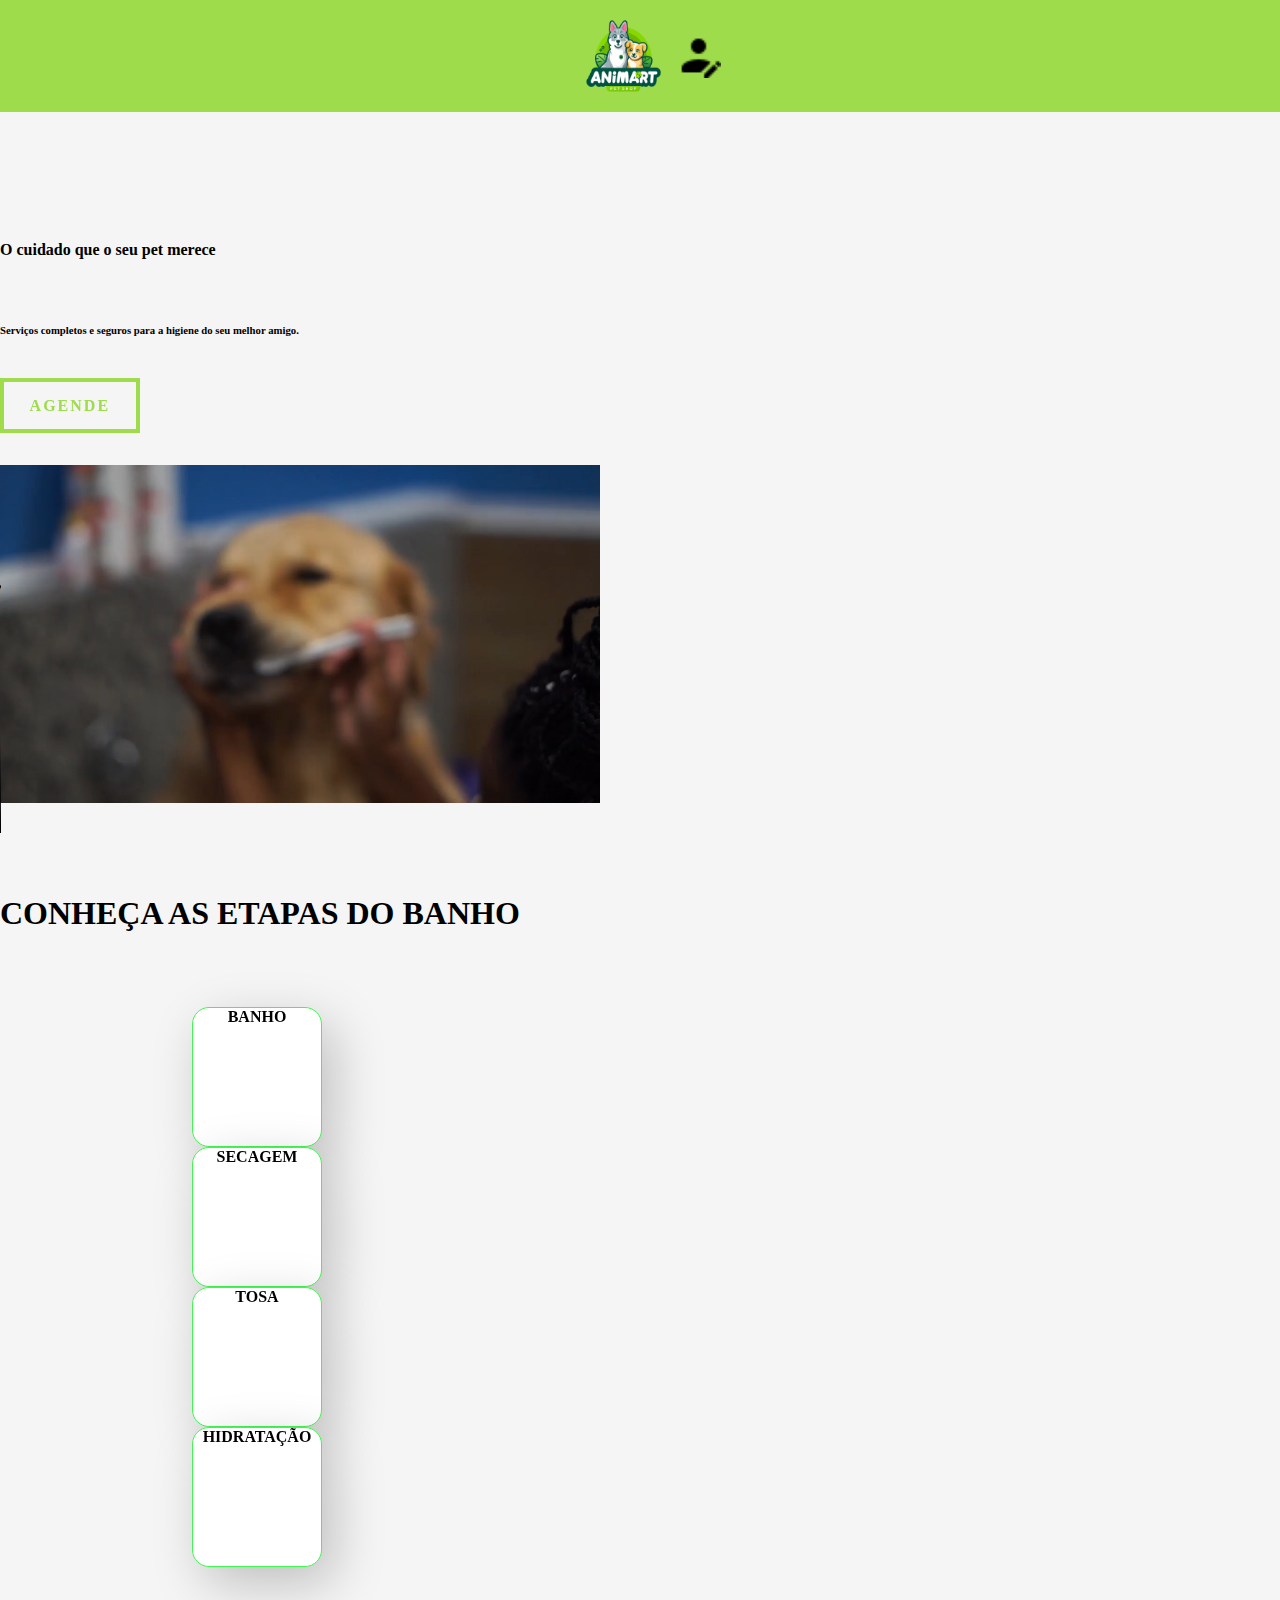
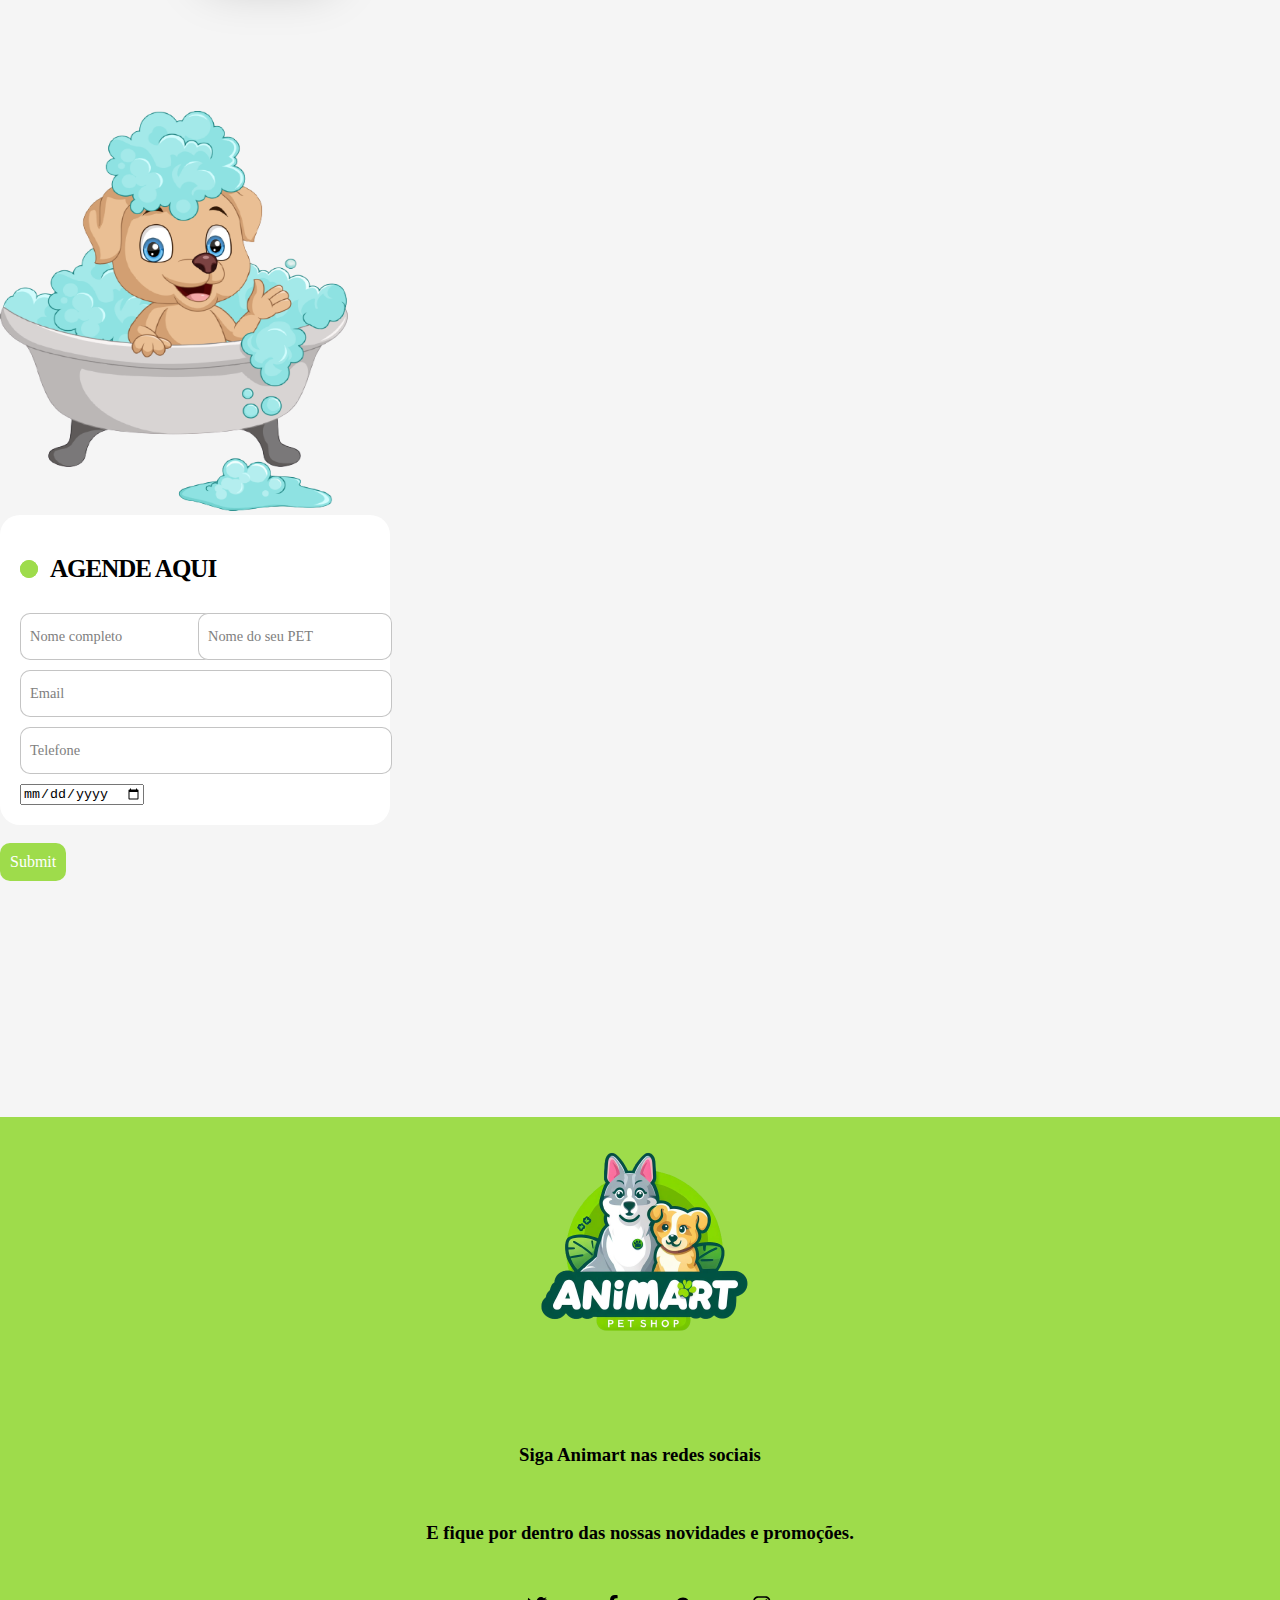
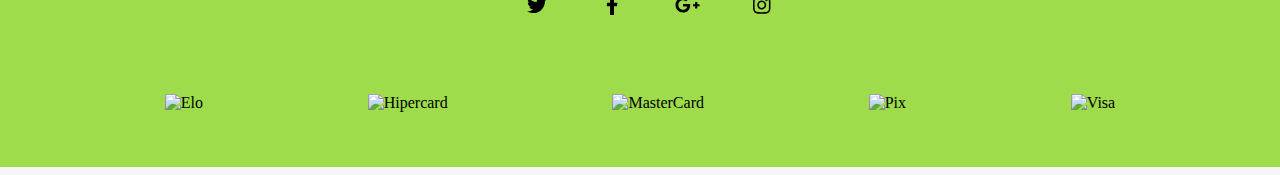
==== commit d7a91abd: "12/12/23 - script login, inicio PHP para armazenar users" ====
--- a/Projeto/BanhoTosa.html
+++ b/Projeto/BanhoTosa.html
@@ -16,13 +16,16 @@
 
   <nav id="bar1">
     <div id="itensBar1">
-      <a href=""><img id="logoBar" src="img/logo.png" alt="logo" /></a>
-      <input id="areaBuscar" type="text" id="txtBusca" placeholder="Buscar..." />
-      <a href="buscar.html"><img id="IconLupa" src="img/iconLupa.png" alt="Buscar" /></a>
-      <a href="buy.html"><img id="iconBuy" src="img/iconBuy.png" alt="buy" usemap="#imageBuy-map" id="imgBuy" /></a>
-      <a href="cadastro.html"><img id="iconCadastro" src="img/IconCadastro.png" alt="Cadastro" /></a>
+      <a href="index.html"><img id="logoBar" src="img/logo.png" alt="logo" /></a>                                                                                                                                         
+      <img id="iconCadastro" src="img/IconCadastro.png" alt="Cadastro" /></a>
+         <!-- Adicione um indicador de usuário logado -->
+    <div id="user-indicator" style="display: none;">
+      <span id="logged-user"></span>
+      <button id="logout-btn">Logout</button>
+  </div>
     </div>
   </nav>
+ 
 
 
   <br><br><br><br><br>
@@ -189,4 +192,6 @@
 
 </body>
 
+<script src="script.js"></script>
+
 </html>--- a/Projeto/style.css
+++ b/Projeto/style.css
@@ -10,14 +10,15 @@
     background-color: #9EDC4B;
     width: 100%;
     margin-top: -08px;
-    height: 10vh;
+    height: 120px;
   }
   
   #itensBar1 {
-    margin-top: 20px;
-    display: flex;
-    align-items: center;
-    height: 5vh;
+    margin-top: 13px;
+    display: flex;
+    align-items: center;
+    height:100px;
+    
   
   }
   
@@ -26,7 +27,7 @@
   
     padding-left: 5%;
     margin-top: 5px;
-    height: 8vh;
+    height: 100px;
     width: 90px;
   
   }
@@ -37,24 +38,24 @@
     border: solid 1px;
     border-radius: 15px;
     width: 200px;
-    height: 3vh;
+    height: 50px;
   }
   
   #IconLupa {
   
   
-    height: 5vh;
+    height: 80px;
   }
   
   #iconBuy {
   
-    height: 4vh;
+    height: 40px;
   }
   
   #iconCadastro {
-    margin-left: 5%;
-  
-    height: 4vh;
+    margin-left: 10%;
+  
+    height: 45px;
     ;
   }
   
@@ -62,6 +63,7 @@
     display: flex;
     justify-content: space-evenly;
     margin-top: 1%;
+    
   }
   
   .cardM{
@@ -98,6 +100,14 @@
     border: 4px solid #9EDC4B;
   }
   
+  #modalBD{
+    display: flex;
+    justify-content: space-evenly;
+    width: 200px;
+
+  }
+
+
   button span::before {
     content: "";
     display: block;
@@ -188,6 +198,7 @@
   .btn:active {
     background-color: #9EDC4B;
   }
+  
   
   
   
@@ -489,7 +500,7 @@
   
   .flip-card__btn {
     margin: 20px 0 20px 0;
-    width: 120px;
+    width: 160px;
     height: 40px;
     border-radius: 5px;
     border: 2px solid var(--main-color);
@@ -620,7 +631,12 @@
   .button:hover:before {
     bottom: calc(var(--height) + var(--gap-between-tooltip-to-button));
   }
-  
-  
-  
-  +
+
+  
+  #bt1{
+    text-decoration: none;
+  }
+  
+  
+  
